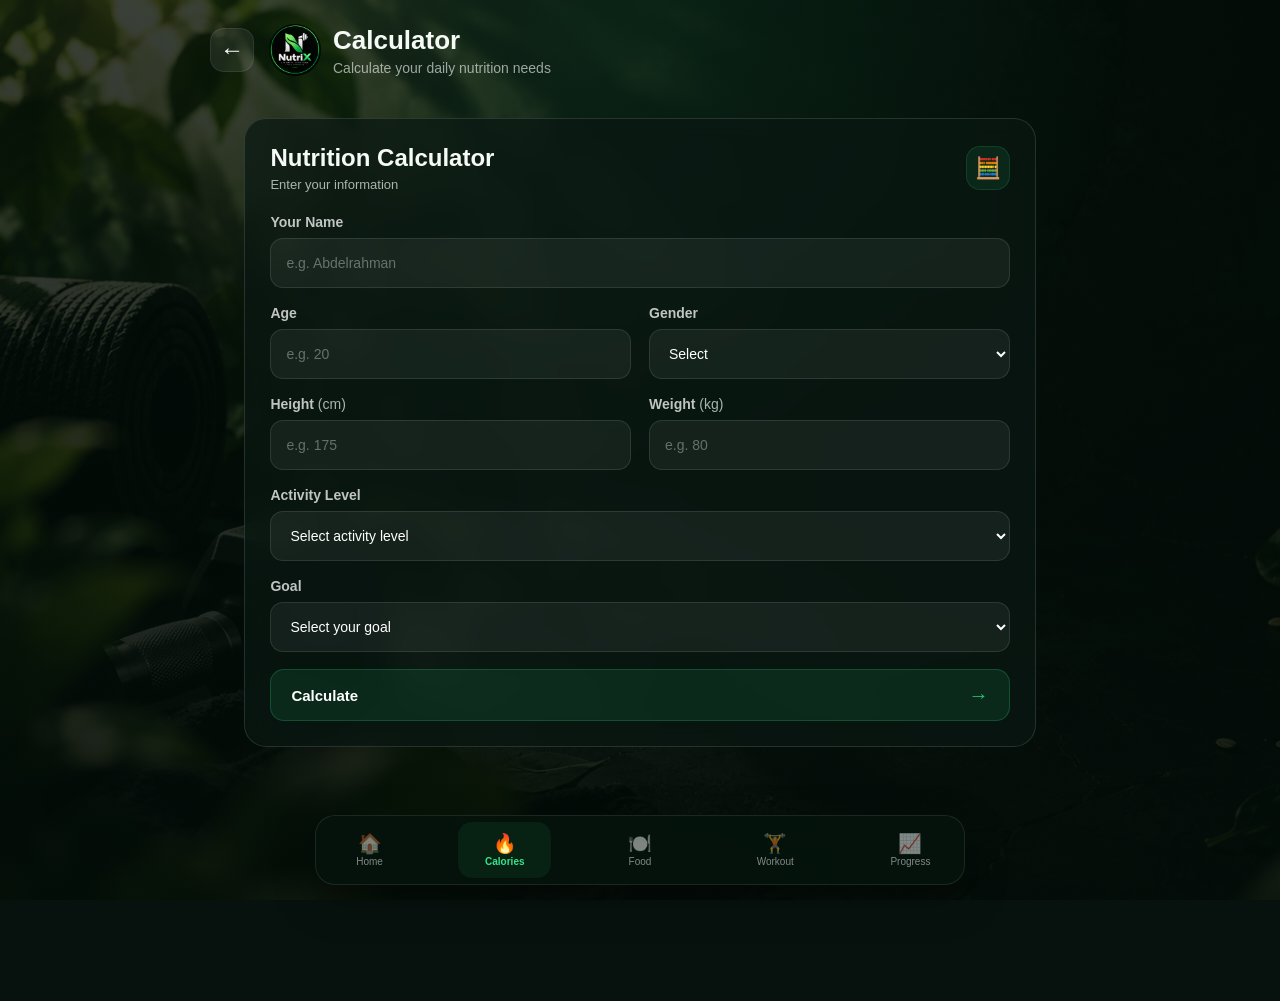
==== pages/calculator.html @ 8062d39a "Initial commit" ====
<!DOCTYPE html>
<html lang="en">

<head>
    <meta charset="UTF-8">
    <meta
        name="viewport"
        content="width=device-width, initial-scale=1.0"
    >

    <title>NutriX - Calculator</title>

    <link
    rel="icon"
    href="../assets/images/nutrix-logo.png">

    <link
        rel="stylesheet"
        href="../style.css"
    >
</head>

<body class="page-bg">

    <div class="app-container">

        <!-- =========================
             HEADER
        ========================== -->

        <header class="page-header">

    <a href="../index.html" class="back-btn">
        ←
    </a>

    <div class="page-title">

        <img
            src="../assets/images/nutrix-logo.png"
            alt="NutriX"
        >

        <div>
            <h1>Calculator</h1>

            <p>
                Calculate your daily nutrition needs
            </p>
        </div>

    </div>

</header>


        <!-- =========================
             MAIN
        ========================== -->

        <main class="container">

            <div class="calculator-layout">

                <!-- =========================
                     CALCULATOR FORM
                ========================== -->

                <section class="form-card glass">

                    <div class="card-header">

                        <div>
                            <h2>Nutrition Calculator</h2>

                            <p>
                                Enter your information
                            </p>
                        </div>

                        <span class="card-icon">
                            🧮
                        </span>

                    </div>


                    <form id="calculatorForm">

                        <!-- AGE + GENDER -->


                        <!-- NAME -->

                      <div class="form-group">

                         <label for="name">
                            Your Name
                                </label>

                                <input
                                 type="text"
                                  id="name"
                                 name="name"
                                 placeholder="e.g. Abdelrahman"
                                  maxlength="50"
                                 autocomplete="name"
                                      required
                                                >

                                </div>

                        <div class="field-row">

                            <div class="form-group">

                                <label for="age">
                                    Age
                                </label>

                                <input
                                    type="number"
                                    id="age"
                                    name="age"
                                    placeholder="e.g. 20"
                                    min="13"
                                    max="100"
                                    required
                                >

                            </div>


                            <div class="form-group">

                                <label for="gender">
                                    Gender
                                </label>

                                <select
                                    id="gender"
                                    name="gender"
                                    required
                                >

                                    <option value="">
                                        Select
                                    </option>

                                    <option value="male">
                                        Male
                                    </option>

                                    <option value="female">
                                        Female
                                    </option>

                                </select>

                            </div>

                        </div>


                        <!-- HEIGHT + WEIGHT -->

                        <div class="field-row">

                            <div class="form-group">

                                <label for="height">
                                    Height
                                    <span>(cm)</span>
                                </label>

                                <input
                                    type="number"
                                    id="height"
                                    name="height"
                                    placeholder="e.g. 175"
                                    min="100"
                                    max="250"
                                    step="0.1"
                                    required
                                >

                            </div>


                            <div class="form-group">

                                <label for="weight">
                                    Weight
                                    <span>(kg)</span>
                                </label>

                                <input
                                    type="number"
                                    id="weight"
                                    name="weight"
                                    placeholder="e.g. 80"
                                    min="30"
                                    max="300"
                                    step="0.1"
                                    required
                                >

                            </div>

                        </div>


                        <!-- ACTIVITY -->

                        <div class="form-group">

                            <label for="activity">
                                Activity Level
                            </label>

                            <select
                                id="activity"
                                name="activity"
                                required
                            >

                                <option value="">
                                    Select activity level
                                </option>

                                <option value="1.2">
                                    Sedentary — Little or no exercise
                                </option>

                                <option value="1.375">
                                    Lightly Active — 1-3 days/week
                                </option>

                                <option value="1.55">
                                    Moderately Active — 3-5 days/week
                                </option>

                                <option value="1.725">
                                    Very Active — 6-7 days/week
                                </option>

                                <option value="1.9">
                                    Extremely Active — Hard training
                                </option>

                            </select>

                        </div>


                        <!-- GOAL -->

                        <div class="form-group">

                            <label for="goal">
                                Goal
                            </label>

                            <select
                                id="goal"
                                name="goal"
                                required
                            >

                                <option value="">
                                    Select your goal
                                </option>

                                <option value="loss">
                                    Lose Weight
                                </option>

                                <option value="maintain">
                                    Maintain Weight
                                </option>

                                <option value="gain">
                                    Build Muscle
                                </option>

                            </select>

                        </div>


                        <!-- CALCULATE BUTTON -->

                        <button
                            type="submit"
                            class="calculate-btn"
                        >
                            <span>
                                Calculate 
                            </span>

                            <span>
                                →
                            </span>
                        </button>

                    </form>

                </section>


                <!-- =========================
                     RESULTS
                ========================== -->

                <section
                    class="results-card glass"
                    id="results"
                    hidden
                >

                    <div class="results-header">

                        <div>

                            <span>
                                YOUR DAILY TARGET
                            </span>

                            <h2>
                                Your Nutrition Needs
                            </h2>

                        </div>

                        <div class="results-icon">
                            🎯
                        </div>

                    </div>


                    <!-- CALORIES -->

                    <div class="result-card">

                        <div class="result-icon">
                            🔥
                        </div>

                        <div class="result-content">

                            <span>
                                Daily Calories
                            </span>

                            <strong>
                                <span id="caloriesResult">
                                    0
                                </span>

                                <small>
                                    kcal
                                </small>
                            </strong>

                        </div>

                    </div>


                    <!-- BMR + TDEE -->

                    <div class="result-grid">

                        <div class="result-card">

                            <div class="result-icon">
                                ⚡
                            </div>

                            <div class="result-content">

                                <span>
                                    BMR
                                </span>

                                <strong>
                                    <span id="bmrResult">
                                        0
                                    </span>

                                    <small>
                                        kcal
                                    </small>
                                </strong>

                            </div>

                        </div>


                        <div class="result-card">

                            <div class="result-icon">
                                📊
                            </div>

                            <div class="result-content">

                                <span>
                                    TDEE
                                </span>

                                <strong>
                                    <span id="tdeeResult">
                                        0
                                    </span>

                                    <small>
                                        kcal
                                    </small>
                                </strong>

                            </div>

                        </div>

                    </div>


                    <!-- MACROS -->

                    <div class="macros-section">

                        <div class="section-title">

                            <h3>
                                Daily Macros
                            </h3>

                            <span>
                                Recommended
                            </span>

                        </div>


                        <div class="macro-result-grid">

                            <!-- PROTEIN -->

                            <div class="result-card">

                                <div class="result-icon">
                                    🥩
                                </div>

                                <div class="result-content">

                                    <span>
                                        Protein
                                    </span>

                                    <strong id="proteinResult">
                                        0g
                                    </strong>

                                </div>

                            </div>


                            <!-- CARBS -->

                            <div class="result-card">

                                <div class="result-icon">
                                    🍚
                                </div>

                                <div class="result-content">

                                    <span>
                                        Carbs
                                    </span>

                                    <strong id="carbsResult">
                                        0g
                                    </strong>

                                </div>

                            </div>


                            <!-- FAT -->

                            <div class="result-card">

                                <div class="result-icon">
                                    🥑
                                </div>

                                <div class="result-content">

                                    <span>
                                        Fat
                                    </span>

                                    <strong id="fatResult">
                                        0g
                                    </strong>

                                </div>

                            </div>

                        </div>

                    </div>


                    <!-- SAVE MESSAGE -->

                    <div
                        class="save-message"
                        id="saveMessage"
                    >
                        ✓ Your nutrition goals have been saved
                    </div>

                </section>

            </div>

        </main>


        <!-- =========================
             BOTTOM NAV
        ========================== -->

        <nav class="bottom-nav">

            <a href="../index.html">

                <span>
                    🏠
                </span>

                <small>
                    Home
                </small>

            </a>


            <a
                href="calculator.html"
                class="active"
            >

                <span>
                    🔥
                </span>

                <small>
                    Calories
                </small>

            </a>


            <a href="food.html">

                <span>
                    🍽️
                </span>

                <small>
                    Food
                </small>

            </a>


            <a href="workout.html">

                <span>
                    🏋️
                </span>

                <small>
                    Workout
                </small>

            </a>

            <a href="progress.html">

                <span>
                    📈
                </span>

                <small>
                    Progress
                </small>

        </nav>

    </div>


    <!-- =========================
         JAVASCRIPT
    ========================== -->
    
    <script src="calculator.js"></script>

</body>

</html>
---- style.css ----
* {
    margin: 0;
    padding: 0;
    box-sizing: border-box;
}


:root {

    --primary: #25c477;
    --primary-dark: #15945a;

    --bg: #07120e;

    --card: rgba(10, 25, 19, 0.78);

    --text: #f5faf7;

    --muted: #a8b6af;

    --border: rgba(255, 255, 255, 0.12);

}


html {
    scroll-behavior: smooth;
}


body {

    font-family:
        Inter,
        Arial,
        Helvetica,
        sans-serif;

    background: var(--bg);

    color: var(--text);

    min-height: 100vh;

    padding-bottom: 92px;

}


/* =========================
   BACKGROUND
========================= */

.page-bg {

    position: fixed;

    inset: 0;

    background-image:

        linear-gradient(
            rgba(3, 13, 9, 0.42),
            rgba(3, 13, 9, 0.68)
        ),

        url("assets/images/nutrix-bg.png");

    background-size: cover;

    background-position: center center;

    background-repeat: no-repeat;

    z-index: -2;

}


.page-bg::after {

    content: "";

    position: absolute;

    inset: 0;

    background:

        radial-gradient(
            circle at 50% 35%,
            rgba(37, 196, 119, 0.10),
            transparent 42%
        ),

        linear-gradient(
            to bottom,
            transparent 55%,
            #07120e 100%
        );

}



/* =========================
   LINKS
========================= */

a {
    color: inherit;
}



/* =========================
   GLASS
========================= */

.glass {

    background:
        rgba(10, 24, 18, 0.72);

    backdrop-filter:
        blur(14px);

    -webkit-backdrop-filter:
        blur(14px);

    border:
        1px solid var(--border);

}


.glass-dark {

    background:
        rgba(6, 18, 13, 0.84);

    backdrop-filter:
        blur(14px);

    -webkit-backdrop-filter:
        blur(14px);

    border:
        1px solid rgba(255, 255, 255, 0.08);

}


.glass-green {

    background:
        rgba(20, 128, 78, 0.78);

    backdrop-filter:
        blur(14px);

    -webkit-backdrop-filter:
        blur(14px);

    border:
        1px solid rgba(115, 255, 180, 0.18);

}



/* =========================
   HEADER
========================= */

.topbar {

    height: 74px;

    position: sticky;

    top: 0;

    z-index: 100;

    display: flex;

    align-items: center;

    justify-content: space-between;

    padding:
        0
        max(
            5%,
            calc(
                (100vw - 1100px) / 2
            )
        );

    border-left: 0;

    border-right: 0;

    border-top: 0;

}


.brand {

    display: flex;

    align-items: center;

    gap: 8px;

    text-decoration: none;

    font-size: 27px;

    font-weight: 800;

}


.brand img {

    width: 38px;

    height: 38px;

    border-radius: 50%;

    object-fit: cover;

}


.brand > span span {

    color: var(--primary);

}


.profile-btn {

    width: 43px;

    height: 43px;

    border-radius: 50%;

    display: grid;

    place-items: center;

    text-decoration: none;

    background:
        rgba(255,255,255,0.09);

    border:
        1px solid var(--border);

}



/* =========================
   CONTAINER
========================= */

.container {

    width:
        min(1100px, 92%);

    margin:
        42px auto;

}



/* =========================
   WELCOME
========================= */

.welcome {

    margin-bottom: 30px;

}


.welcome p {

    color:
        var(--primary);

    font-weight:
        700;

    margin-bottom:
        9px;

}


.welcome h1 {

    font-size:
        clamp(30px, 5vw, 46px);

    line-height:
        1.1;

    margin-bottom:
        22px;

}


.setup-btn,
.add-btn,
.workout-btn {

    display:
        inline-block;

    text-decoration:
        none;

    font-weight:
        700;

    border-radius:
        13px;

    transition:
        0.2s;

}


.setup-btn,
.add-btn {

    background:
        var(--primary);

    color:
        #04120b;

    padding:
        13px 19px;

}


.setup-btn:hover,
.add-btn:hover {

    background:
        #50db98;

    transform:
        translateY(-2px);

}



/* =========================
   CALORIES
========================= */

.calorie-card {

    border-radius:
        25px;

    padding:
        30px;

    display:
        flex;

    align-items:
        center;

    justify-content:
        space-between;

    gap:
        25px;

    box-shadow:
        0 20px 60px
        rgba(0,0,0,0.25);

}


.label {

    color:
        #bdc8c2;

    margin-bottom:
        10px;

}


.calorie-card h2 {

    font-size:
        40px;

}


.calorie-card small {

    font-size:
        16px;

    color:
        #aebbb4;

}


.calorie-progress {

    width:
        min(320px,55vw);

    height:
        8px;

    background:
        rgba(255,255,255,0.12);

    border-radius:
        20px;

    overflow:
        hidden;

    margin-top:
        18px;

}


.calorie-progress div {

    height:
        100%;

    width:
        0;

    background:
        var(--primary);

    transition:
        0.4s;

}


.calorie-circle {

    width:
        112px;

    height:
        112px;

    flex-shrink:
        0;

    border-radius:
        50%;

    border:
        8px solid var(--primary);

    display:
        grid;

    place-items:
        center;

    font-weight:
        800;

    background:
        rgba(255,255,255,0.02);

}



/* =========================
   SECTIONS
========================= */

.section {

    margin-top:
        36px;

}


.section-header {

    display:
        flex;

    align-items:
        center;

    justify-content:
        space-between;

    margin-bottom:
        17px;

}


.section-header h2 {

    font-size:
        23px;

}


.section-header > span {

    color:
        var(--muted);

}



/* =========================
   MACROS
========================= */

.macro-grid {

    display:
        grid;

    grid-template-columns:
        repeat(3,1fr);

    gap:
        18px;

}


.macro-card {

    padding:
        22px;

    border-radius:
        19px;

}


.macro-icon {

    font-size:
        27px;

    margin-bottom:
        14px;

}


.macro-card h3 {

    font-size:
        15px;

    color:
        #c1ccc6;

    margin-bottom:
        8px;

}


.macro-card strong {

    font-size:
        27px;

}


.macro-card p {

    display:
        inline;

    color:
        #9eaaa4;

}


.progress {

    height:
        7px;

    background:
        rgba(255,255,255,0.11);

    border-radius:
        10px;

    overflow:
        hidden;

    margin-top:
        15px;

}


.progress div {

    height:
        100%;

    width:
        0;

    background:
        var(--primary);

    transition:
        0.4s;

}



/* =========================
   MEALS
========================= */

.meal-list {

    display:
        flex;

    flex-direction:
        column;

    gap:
        11px;

}


.meal {

    padding:
        17px;

    border-radius:
        16px;

    display:
        flex;

    align-items:
        center;

    justify-content:
        space-between;

}


.meal-info {

    display:
        flex;

    align-items:
        center;

    gap:
        14px;

}


.meal-icon {

    width:
        45px;

    height:
        45px;

    border-radius:
        12px;

    background:
        rgba(37,196,119,0.10);

    display:
        grid;

    place-items:
        center;

    font-size:
        22px;

}


.meal h3 {

    font-size:
        16px;

    margin-bottom:
        4px;

}


.meal p {

    font-size:
        13px;

    color:
        var(--muted);

}


.meal > strong {

    color:
        var(--primary);

}



/* =========================
   WORKOUT
========================= */

.workout-card {

    margin-top:
        36px;

    padding:
        27px;

    border-radius:
        22px;

    display:
        flex;

    align-items:
        center;

    justify-content:
        space-between;

    gap:
        20px;

}


.workout-card p {

    opacity:
        0.8;

    margin-bottom:
        7px;

}


.workout-card h2 {

    margin-bottom:
        7px;

}


.workout-card span {

    opacity:
        0.8;

}


.workout-btn {

    background:
        #fff;

    color:
        #102018;

    padding:
        13px 19px;

    white-space:
        nowrap;

}



/* =========================
   BOTTOM NAV
========================= */

.bottom-nav {

    position:
        fixed;

    bottom:
        0;

    left:
        0;

    right:
        0;

    height:
        76px;

    z-index:
        200;

    display:
        flex;

    justify-content:
        center;

    gap:
        42px;

    align-items:
        center;

    border-bottom:
        0;

    border-left:
        0;

    border-right:
        0;

}


.bottom-nav a {

    text-decoration:
        none;

    color:
        #aab5b0;

    font-size:
        12px;

    display:
        flex;

    flex-direction:
        column;

    align-items:
        center;

    gap:
        5px;

}


.bottom-nav a span {

    font-size:
        20px;

}


.bottom-nav .active {

    color:
        var(--primary);

    font-weight:
        700;

}



/* =========================
   MOBILE
========================= */

@media (max-width: 700px) {

    body {

        padding-bottom:
            84px;

    }


    .page-bg {

        background-position:
            center center;

    }


    .topbar {

        height:
            66px;

        padding:
            0 4%;

    }


    .brand {

        font-size:
            23px;

    }


    .brand img {

        width:
            34px;

        height:
            34px;

    }


    .container {

        width:
            92%;

        margin:
            28px auto;

    }


    .welcome h1 {

        font-size:
            31px;

    }


    .calorie-card {

        padding:
            22px;

        border-radius:
            20px;

    }


    .calorie-card h2 {

        font-size:
            30px;

    }


    .calorie-circle {

        width:
            82px;

        height:
            82px;

        border-width:
            6px;

    }


    .calorie-progress {

        width:
            180px;

    }


    .macro-grid {

        grid-template-columns:
            1fr;

    }


    .workout-card {

        flex-direction:
            column;

        align-items:
            flex-start;

    }


    .bottom-nav {

        gap:
            0;

        justify-content:
            space-around;

        padding:
            0 7px;

    }


    .bottom-nav a {

        font-size:
            11px;

    }


    .setup-btn {

        width:
            100%;

        text-align:
            center;

    }

}


/* ========================================
   Background
   ======================================== */

.page-bg {
  position: fixed;
  inset: 0;
  width: 100%;
  height: 100%;

  background-image:
    linear-gradient(
      rgba(3, 12, 8, 0.78),
      rgba(3, 12, 8, 0.92)
    ),
    url("assets/images/nutrix-bg.png");

  background-size: cover;
  background-position: left center;
  background-repeat: no-repeat;

  z-index: -2;
}


/* Dark overlay */

.page-bg::after {
  content: "";

  position: absolute;
  inset: 0;

  background:
    radial-gradient(
      circle at top center,
      rgba(37, 196, 119, 0.10),
      transparent 45%
    );

  pointer-events: none;
}


/* ========================================
   Main Container
   ======================================== */

.app-container {
  width: 100%;
  max-width: 900px;

  margin: 0 auto;

  padding: 24px 20px 120px;

  position: relative;
  z-index: 1;
}


/* ========================================
   Header
   ======================================== */

.page-header {
  display: flex;
  align-items: center;
  gap: 15px;

  margin-bottom: 22px;
}


.back-btn {
  width: 44px;
  height: 44px;

  display: flex;
  align-items: center;
  justify-content: center;

  border-radius: 14px;

  background: rgba(255, 255, 255, 0.08);

  border: 1px solid rgba(255, 255, 255, 0.08);

  color: white;
  text-decoration: none;

  font-size: 24px;

  transition: 0.25s;
}


.back-btn:hover {
  background: rgba(37, 196, 119, 0.18);
  transform: translateX(-3px);
}


.page-title {
  display: flex;
  align-items: center;
  gap: 12px;
}


.page-title img {
  width: 52px;
  height: 52px;

  object-fit: cover;

  border-radius: 50%;
}


.page-title h1 {
  margin: 0;

  font-size: 26px;
  font-weight: 800;
}


.page-title p {
  margin: 4px 0 0;

  color: rgba(255, 255, 255, 0.60);

  font-size: 14px;
}



/* ========================================
   Daily Summary
   ======================================== */

.food-summary {
  padding: 22px;

  margin-bottom: 20px;
}


.summary-header {
  display: flex;
  align-items: center;
  justify-content: space-between;
}


.summary-label {
  display: block;

  color: rgba(255, 255, 255, 0.60);

  font-size: 14px;

  margin-bottom: 6px;
}


.summary-header h2 {
  margin: 0;

  font-size: 30px;

  font-weight: 800;
}


.summary-header h2 small {
  color: rgba(255, 255, 255, 0.45);

  font-size: 15px;

  font-weight: 500;
}


.summary-icon {
  width: 52px;
  height: 52px;

  display: flex;
  align-items: center;
  justify-content: center;

  border-radius: 16px;

  background:
    rgba(37, 196, 119, 0.12);

  font-size: 25px;
}


/* ========================================
   Calories Progress
   ======================================== */

.progress-container {
  display: flex;
  align-items: center;

  gap: 10px;

  margin-top: 18px;
}


.progress-track {
  flex: 1;

  height: 8px;

  background:
    rgba(255, 255, 255, 0.08);

  border-radius: 20px;

  overflow: hidden;
}


.progress-fill {
  height: 100%;

  background:
    linear-gradient(
      90deg,
      #20b86b,
      #35e58b
    );

  border-radius: inherit;

  transition: width 0.4s ease;
}


#caloriePercentage {
  min-width: 40px;

  text-align: right;

  color: #35e58b;

  font-size: 13px;
}


/* ========================================
   Macro Summary
   ======================================== */

.macro-summary {
  display: grid;

  grid-template-columns:
    repeat(3, 1fr);

  gap: 16px;

  margin-top: 22px;
}


.macro-top {
  display: flex;
  justify-content: space-between;

  gap: 10px;

  margin-bottom: 8px;

  font-size: 13px;

  color: rgba(255, 255, 255, 0.65);
}


.macro-top b,
.macro-top span:last-child {
  color: white;
}


.macro-progress {
  width: 100%;
  height: 6px;

  background:
    rgba(255, 255, 255, 0.07);

  border-radius: 20px;

  overflow: hidden;
}


.macro-progress-fill {
  height: 100%;

  border-radius: inherit;

  transition: width 0.4s ease;
}


.macro-progress-fill.protein {
  background: #4da3ff;
}


.macro-progress-fill.carbs {
  background: #ffbd4a;
}


.macro-progress-fill.fat {
  background: #ff6b81;
}


/* ========================================
   Section Cards
   ======================================== */

.food-form-card,
.today-food-card {
  padding: 22px;

  margin-bottom: 20px;
}


.section-heading {
  display: flex;
  justify-content: space-between;
  align-items: center;

  margin-bottom: 20px;
}


.section-heading h2 {
  margin: 0;

  font-size: 21px;
}


.section-heading p {
  margin: 5px 0 0;

  color: rgba(255, 255, 255, 0.50);

  font-size: 13px;
}


.section-icon {
  font-size: 26px;
}


/* ========================================
   Form
   ======================================== */

.form-group {
  margin-bottom: 17px;
}


.form-group label {
  display: block;

  margin-bottom: 8px;

  font-size: 14px;

  font-weight: 600;

  color: rgba(255, 255, 255, 0.75);
}


.form-group input,
.form-group select {
  width: 100%;

  height: 50px;

  padding: 0 15px;

  border-radius: 13px;

  border:
    1px solid rgba(255, 255, 255, 0.10);

  outline: none;

  background:
    rgba(255, 255, 255, 0.055);

  color: white;

  font-size: 14px;

  transition: 0.2s;
}


.form-group input::placeholder {
  color:
    rgba(255, 255, 255, 0.35);
}


.form-group input:focus,
.form-group select:focus {
  border-color:
    rgba(37, 196, 119, 0.65);

  box-shadow:
    0 0 0 3px
    rgba(37, 196, 119, 0.08);
}


.form-group select option {
  background: #10231b;
  color: white;
}


.form-group select optgroup {
  background: #10231b;
  color: #35e58b;
  font-weight: 700;
}


/* ========================================
   Food Preview
   ======================================== */

.food-preview {
  margin-top: 18px;

  padding: 18px;

  border-radius: 17px;

  background:
    rgba(37, 196, 119, 0.07);

  border:
    1px solid rgba(37, 196, 119, 0.12);
}


.preview-food {
  display: flex;
  align-items: center;

  gap: 13px;

  margin-bottom: 18px;
}


.preview-emoji {
  width: 52px;
  height: 52px;

  display: flex;
  align-items: center;
  justify-content: center;

  border-radius: 15px;

  background:
    rgba(255, 255, 255, 0.07);

  font-size: 27px;
}


.preview-food h3 {
  margin: 0;

  font-size: 16px;
}


.preview-food p {
  margin: 4px 0 0;

  color:
    rgba(255, 255, 255, 0.50);

  font-size: 13px;
}


.preview-nutrition {
  display: grid;

  grid-template-columns:
    repeat(4, 1fr);

  gap: 8px;
}


.preview-nutrition div {
  text-align: center;

  padding: 10px 5px;

  border-radius: 12px;

  background:
    rgba(255, 255, 255, 0.045);
}


.preview-nutrition strong {
  display: block;

  font-size: 15px;
}


.preview-nutrition span {
  display: block;

  margin-top: 3px;

  color:
    rgba(255, 255, 255, 0.45);

  font-size: 10px;
}


/* ========================================
   Buttons
   ======================================== */

.primary-btn {
  width: 100%;

  height: 52px;

  border: none;

  border-radius: 14px;

  margin-top: 18px;

  background:
    linear-gradient(
      135deg,
      #20b86b,
      #2dde82
    );

  color: #04120b;

  font-size: 15px;

  font-weight: 800;

  cursor: pointer;

  transition: 0.25s;
}


.primary-btn:hover {
  transform: translateY(-2px);

  box-shadow:
    0 10px 25px
    rgba(37, 196, 119, 0.20);
}


.primary-btn span {
  font-size: 20px;
}


/* ========================================
   Today's Food
   ======================================== */

.meal-section {
  margin-bottom: 22px;
}


.meal-header {
  margin-bottom: 10px;

  padding-bottom: 9px;

  border-bottom:
    1px solid rgba(255, 255, 255, 0.07);
}


.meal-header > div {
  display: flex;

  justify-content: space-between;
  align-items: center;
}


.meal-header h3 {
  margin: 0;

  font-size: 16px;
}


.meal-header span {
  color:
    #35e58b;

  font-size: 13px;
}


/* ========================================
   Food Item
   ======================================== */

.food-item {
  position: relative;

  display: flex;

  align-items: center;

  gap: 12px;

  padding: 13px;

  margin-bottom: 8px;

  border-radius: 15px;

  background:
    rgba(255, 255, 255, 0.045);

  border:
    1px solid rgba(255, 255, 255, 0.05);
}


.food-item-main {
  display: flex;

  align-items: center;

  gap: 10px;

  min-width: 0;

  flex: 1;
}


.food-item-emoji {
  width: 43px;
  height: 43px;

  display: flex;
  align-items: center;
  justify-content: center;

  flex-shrink: 0;

  border-radius: 12px;

  background:
    rgba(255, 255, 255, 0.06);

  font-size: 21px;
}


.food-item-info {
  min-width: 0;
}


.food-item-info h4 {
  margin: 0;

  font-size: 14px;

  white-space: nowrap;
  overflow: hidden;
  text-overflow: ellipsis;
}


.food-item-info p {
  margin: 4px 0 0;

  color:
    rgba(255, 255, 255, 0.45);

  font-size: 12px;
}


.food-item-nutrition {
  text-align: right;

  padding-right: 28px;
}


.food-item-nutrition strong {
  display: block;

  color: #35e58b;

  font-size: 13px;
}


.food-item-nutrition small {
  display: block;

  margin-top: 4px;

  color:
    rgba(255, 255, 255, 0.40);

  font-size: 9px;

  white-space: nowrap;
}


.delete-food {
  position: absolute;

  right: 10px;
  top: 50%;

  transform: translateY(-50%);

  width: 27px;
  height: 27px;

  border: none;

  border-radius: 8px;

  background:
    rgba(255, 70, 90, 0.10);

  color:
    #ff7182;

  font-size: 18px;

  cursor: pointer;
}


/* ========================================
   Empty State
   ======================================== */

.empty-food {
  text-align: center;

  padding: 35px 15px;
}


.empty-icon {
  font-size: 42px;

  margin-bottom: 10px;

  opacity: 0.7;
}


.empty-food h3 {
  margin: 0;

  font-size: 16px;
}


.empty-food p {
  margin: 7px 0 0;

  color:
    rgba(255, 255, 255, 0.40);

  font-size: 13px;
}


/* ========================================
   Clear Button
   ======================================== */

.danger-btn {
  width: 100%;

  height: 46px;

  border: 1px solid
    rgba(255, 80, 100, 0.15);

  border-radius: 12px;

  background:
    rgba(255, 80, 100, 0.07);

  color:
    #ff7182;

  cursor: pointer;

  font-weight: 600;

  transition: 0.2s;
}


.danger-btn:hover {
  background:
    rgba(255, 80, 100, 0.13);
}


/* ========================================
   Bottom Navigation
   ======================================== */

.bottom-nav {
  position: fixed;

  left: 50%;

  bottom: 15px;

  transform: translateX(-50%);

  width: min(
    calc(100% - 24px),
    650px
  );

  height: 70px;

  display: flex;

  justify-content: space-around;
  align-items: center;

  padding: 7px;

  border-radius: 20px;

  background:
    rgba(5, 19, 13, 0.90);

  border:
    1px solid rgba(255, 255, 255, 0.09);

  backdrop-filter: blur(18px);
  -webkit-backdrop-filter: blur(18px);

  box-shadow:
    0 15px 40px rgba(0, 0, 0, 0.35);

  z-index: 100;
}


.bottom-nav a {
  flex: 1;

  height: 56px;

  display: flex;

  flex-direction: column;

  align-items: center;
  justify-content: center;

  gap: 3px;

  color:
    rgba(255, 255, 255, 0.50);

  text-decoration: none;

  border-radius: 14px;

  transition: 0.2s;
}


.bottom-nav a span {
  font-size: 19px;

  line-height: 1;
}


.bottom-nav a small {
  font-size: 10px;
}


.bottom-nav a.active {
  color: #35e58b;

  background:
    rgba(37, 196, 119, 0.08);
}


.bottom-nav a:hover {
  color: white;
}


/* ========================================
   Mobile
   ======================================== */

@media (max-width: 600px) {

  .app-container {
    padding:
      18px 14px 110px;
  }


  .page-title h1 {
    font-size: 22px;
  }


  .page-title p {
    font-size: 12px;
  }


  .page-title img {
    width: 45px;
    height: 45px;
  }


  .food-summary,
  .food-form-card,
  .today-food-card {
    padding: 17px;

    border-radius: 18px;
  }


  .summary-header h2 {
    font-size: 25px;
  }


  .macro-summary {
    grid-template-columns: 1fr;

    gap: 12px;
  }


  .preview-nutrition {
    grid-template-columns:
      repeat(2, 1fr);

    gap: 8px;
  }


  .food-item {
    padding: 11px;
  }


  .food-item-nutrition {
    padding-right: 24px;
  }


  .food-item-nutrition small {
    font-size: 8px;
  }


  .bottom-nav {
    bottom: 8px;

    height: 66px;

    width:
      calc(100% - 16px);
  }

}


/* =========================================================
   NUTRIX WORKOUT PAGE
   FINAL UI FIX
   ========================================================= */


/* =========================================================
   WORKOUT PAGE CONTAINER
   ========================================================= */

.workout-section {
    width: 100%;
    margin: 0 0 32px;
}

.workout-builder {
    width: 100%;
    box-sizing: border-box;
    margin-bottom: 34px;
}


/* =========================================================
   SECTION TITLE
   ========================================================= */

.workout-section .section-title,
.workout-builder .section-title {
    width: 100%;

    display: flex;
    align-items: flex-start;
    justify-content: space-between;

    gap: 15px;

    margin-bottom: 18px;
}

.workout-section .section-title > div:first-child,
.workout-builder .section-title > div:first-child {
    min-width: 0;
    flex: 1;
}


/* Remove weird icon positioning */

.workout-section .section-icon,
.workout-builder .section-icon {
    position: static !important;

    width: 44px;
    height: 44px;

    min-width: 44px;

    display: flex;
    align-items: center;
    justify-content: center;

    margin: 0 !important;

    border-radius: 14px;

    background: rgba(35, 211, 118, 0.10);

    border: 1px solid rgba(35, 211, 118, 0.18);

    font-size: 21px;

    line-height: 1;
}


/* =========================================================
   SECTION LABEL
   ========================================================= */

.workout-section .section-label,
.workout-builder .section-label {
    display: block;

    margin-bottom: 4px;

    font-size: 11px;

    font-weight: 800;

    letter-spacing: 1px;

    opacity: 0.65;
}


/* =========================================================
   SECTION HEADINGS
   ========================================================= */

.workout-section .section-title h2,
.workout-builder .section-title h2 {
    margin: 0;

    font-size: 26px;

    line-height: 1.15;
}

.workout-section .section-title p {
    margin: 6px 0 0;

    font-size: 13px;

    opacity: 0.55;
}


/* =========================================================
   WORKOUT STATS
   ========================================================= */

.workout-stats {
    width: 100%;

    display: grid;

    grid-template-columns: repeat(3, 1fr);

    gap: 14px;

    margin-bottom: 30px;
}

.workout-stat {
    min-width: 0;

    min-height: 90px;

    display: flex;

    flex-direction: column;

    align-items: flex-start;

    justify-content: center;

    padding: 16px;

    box-sizing: border-box;

    border-radius: 18px;
}

.workout-stat .stat-icon {
    font-size: 18px;

    line-height: 1;
}

.workout-stat strong {
    display: block;

    margin: 5px 0 2px;

    font-size: 23px;

    line-height: 1;
}

.workout-stat small {
    font-size: 11px;

    opacity: 0.55;
}


/* =========================================================
   BUILD PLAN
   ========================================================= */

.workout-builder {
    padding: 26px;

    border-radius: 24px;
}

.workout-builder .form-group {
    margin-bottom: 18px;
}

.workout-builder label {
    display: block;

    margin-bottom: 8px;

    font-size: 14px;

    font-weight: 700;
}

.workout-builder select {
    width: 100%;

    min-height: 58px;

    padding: 0 18px;

    border-radius: 16px;

    box-sizing: border-box;

    outline: none;

    cursor: pointer;

    font-size: 15px;
}

.workout-builder .primary-btn {
    width: 100%;

    min-height: 58px;

    margin-top: 8px;

    border-radius: 16px;

    font-size: 15px;

    font-weight: 800;
}


/* =========================================================
   TODAY WORKOUT
   ========================================================= */

.today-workout {
    width: 100%;

    box-sizing: border-box;

    padding: 25px;

    border-radius: 24px;

    overflow: hidden;
}


/* =========================================================
   WORKOUT HEADER
   ========================================================= */

.workout-day-header {
    width: 100%;

    display: flex;

    align-items: center;

    justify-content: space-between;

    gap: 18px;

    box-sizing: border-box;
}

.workout-day-header > div:first-child {
    flex: 1;

    min-width: 0;
}

.workout-day-header h2 {
    margin: 7px 0 5px;

    font-size: 27px;

    line-height: 1.1;
}

.workout-day-header p {
    margin: 0;

    font-size: 14px;

    line-height: 1.5;

    opacity: 0.62;
}


/* =========================================================
   TODAY BADGE
   ========================================================= */

.workout-day-badge {
    display: inline-flex;

    align-items: center;

    justify-content: center;

    min-height: 25px;

    padding: 4px 10px;

    box-sizing: border-box;

    border-radius: 999px;

    background: rgba(35, 211, 118, 0.11);

    border: 1px solid rgba(35, 211, 118, 0.22);

    color: #32e88b;

    font-size: 10px;

    font-weight: 900;

    letter-spacing: 0.8px;
}


/* =========================================================
   WORKOUT ICON
   ========================================================= */

.workout-day-icon {
    width: 60px;
    height: 60px;

    min-width: 60px;

    display: flex;

    align-items: center;

    justify-content: center;

    box-sizing: border-box;

    border-radius: 18px;

    background: rgba(35, 211, 118, 0.10);

    border: 1px solid rgba(35, 211, 118, 0.20);

    font-size: 28px;

    line-height: 1;
}


/* =========================================================
   WORKOUT SUBTITLE
   ========================================================= */

#todayWorkoutSubtitle {
    margin: 0 0 15px;

    font-size: 13px;

    line-height: 1.5;

    opacity: 0.6;
}


/* =========================================================
   EXERCISE LIST
   ========================================================= */

.exercise-list {
    width: 100%;

    display: flex;

    flex-direction: column;

    gap: 10px;

    margin-top: 14px;
}


/* =========================================================
   EXERCISE CARD
   ========================================================= */

.exercise-card {
    width: 100%;

    min-height: 72px;

    display: flex;

    align-items: center;

    gap: 13px;

    padding: 14px;

    box-sizing: border-box;

    border-radius: 17px;

    background: rgba(7, 24, 17, 0.72);

    border: 1px solid rgba(255, 255, 255, 0.06);

    transition:
        transform 0.2s ease,
        background 0.2s ease,
        border-color 0.2s ease;
}

.exercise-card:hover {
    transform: translateY(-2px);

    background: rgba(15, 40, 28, 0.85);

    border-color: rgba(35, 211, 118, 0.20);
}


/* =========================================================
   EXERCISE NUMBER
   ========================================================= */

.exercise-number {
    width: 38px;
    height: 38px;

    min-width: 38px;

    display: flex;

    align-items: center;

    justify-content: center;

    border-radius: 12px;

    background: rgba(35, 211, 118, 0.11);

    color: #32e88b;

    font-size: 13px;

    font-weight: 900;
}


/* =========================================================
   EXERCISE INFO
   ========================================================= */

.exercise-info {
    flex: 1;

    min-width: 0;
}

.exercise-info h3 {
    margin: 0 0 4px;

    font-size: 15px;

    line-height: 1.25;

    white-space: nowrap;

    overflow: hidden;

    text-overflow: ellipsis;
}

.exercise-info span {
    display: block;

    font-size: 11px;

    opacity: 0.5;
}


/* =========================================================
   EXERCISE META
   ========================================================= */

.exercise-meta {
    min-width: 70px;

    display: flex;

    flex-direction: column;

    align-items: flex-end;

    justify-content: center;

    gap: 4px;

    text-align: right;
}

.exercise-meta strong {
    font-size: 12px;

    white-space: nowrap;
}

.exercise-meta small {
    font-size: 10px;

    white-space: nowrap;

    opacity: 0.5;
}


/* =========================================================
   COMPLETE BUTTON
   ========================================================= */

.complete-btn {
    width: 100%;

    min-height: 54px;

    margin-top: 16px;

    border-radius: 16px;

    font-size: 14px;

    font-weight: 800;
}

.complete-btn:disabled {
    opacity: 0.45;

    cursor: not-allowed;

    transform: none;
}


/* =========================================================
   REST DAY
   ========================================================= */

.rest-day-card {
    width: 100%;

    min-height: 210px;

    display: flex;

    flex-direction: column;

    align-items: center;

    justify-content: center;

    padding: 25px;

    box-sizing: border-box;

    text-align: center;
}

.rest-icon {
    width: 64px;
    height: 64px;

    display: flex;

    align-items: center;

    justify-content: center;

    margin-bottom: 14px;

    border-radius: 20px;

    background: rgba(255, 255, 255, 0.05);

    font-size: 30px;
}

.rest-day-card h2 {
    margin: 0 0 7px;

    font-size: 22px;
}

.rest-day-card p {
    max-width: 430px;

    margin: 0;

    font-size: 13px;

    line-height: 1.6;

    opacity: 0.55;
}

.rest-tips {
    display: flex;

    flex-wrap: wrap;

    justify-content: center;

    gap: 7px;

    margin-top: 17px;
}

.rest-tips span {
    padding: 7px 10px;

    border-radius: 999px;

    background: rgba(255, 255, 255, 0.05);

    font-size: 10px;

    opacity: 0.65;
}


/* =========================================================
   EMPTY WORKOUT
   ========================================================= */

.empty-workout {
    min-height: 210px;

    display: flex;

    flex-direction: column;

    align-items: center;

    justify-content: center;

    padding: 25px;

    box-sizing: border-box;

    text-align: center;
}

.empty-workout-icon {
    margin-bottom: 12px;

    font-size: 38px;
}

.empty-workout h2 {
    margin: 0 0 8px;

    font-size: 21px;
}

.empty-workout p {
    max-width: 430px;

    margin: 0;

    font-size: 13px;

    line-height: 1.6;

    opacity: 0.55;
}


/* =========================================================
   WEEKLY PLAN
   ========================================================= */

.weekly-plan-list {
    width: 100%;

    display: flex;

    flex-direction: column;

    gap: 9px;
}


/* =========================================================
   WEEKLY DAY BUTTON
   ========================================================= */

.weekly-day {
    width: 100%;

    min-height: 67px;

    display: flex;

    align-items: center;

    justify-content: space-between;

    gap: 15px;

    padding: 14px 16px;

    box-sizing: border-box;

    border-radius: 17px;

    border: 1px solid rgba(255, 255, 255, 0.06);

    background: rgba(7, 24, 17, 0.65);

    color: inherit;

    text-align: left;

    cursor: pointer;

    transition:
        transform 0.2s ease,
        background 0.2s ease,
        border-color 0.2s ease;
}

.weekly-day:hover {
    transform: translateY(-2px);

    background: rgba(15, 40, 28, 0.8);

    border-color: rgba(35, 211, 118, 0.18);
}


/* =========================================================
   WEEKLY LEFT
   ========================================================= */

.weekly-day-left {
    flex: 1;

    min-width: 0;
}

.weekly-day-name {
    display: flex;

    align-items: center;

    gap: 8px;

    margin-bottom: 4px;

    font-size: 14px;

    font-weight: 800;
}

.weekly-day-workout {
    font-size: 11px;

    opacity: 0.5;

    white-space: nowrap;

    overflow: hidden;

    text-overflow: ellipsis;
}


/* =========================================================
   WEEKLY RIGHT
   ========================================================= */

.weekly-day-right {
    width: 32px;

    min-width: 32px;

    display: flex;

    align-items: center;

    justify-content: center;
}

.arrow {
    font-size: 27px;

    line-height: 1;

    opacity: 0.45;
}


/* =========================================================
   TODAY LABEL
   ========================================================= */

.today-label {
    display: inline-flex;

    align-items: center;

    padding: 3px 7px;

    border-radius: 999px;

    background: rgba(35, 211, 118, 0.12);

    color: #32e88b;

    font-size: 8px;

    font-weight: 900;

    letter-spacing: 0.5px;
}


/* =========================================================
   CURRENT DAY
   ========================================================= */

.weekly-day.current-day {
    background: rgba(35, 211, 118, 0.07);

    border-color: rgba(35, 211, 118, 0.25);
}


/* =========================================================
   SELECTED DAY
   ========================================================= */

.weekly-day.selected-day {
    background: rgba(35, 211, 118, 0.12);

    border-color: rgba(35, 211, 118, 0.40);

    box-shadow:
        0 0 0 1px rgba(35, 211, 118, 0.05);
}


/* =========================================================
   REST DAY
   ========================================================= */

.weekly-day.rest-day {
    opacity: 0.65;
}

.rest-icon-small {
    font-size: 18px;

    line-height: 1;
}


/* =========================================================
   COMPLETED DAY
   ========================================================= */

.weekly-day.completed-day {
    border-color: rgba(35, 211, 118, 0.20);
}

.completed-icon {
    width: 29px;
    height: 29px;

    display: flex;

    align-items: center;

    justify-content: center;

    border-radius: 50%;

    background: rgba(35, 211, 118, 0.14);

    color: #32e88b;

    font-size: 13px;

    font-weight: 900;
}


/* =========================================================
   EMPTY WEEK
   ========================================================= */

.weekly-empty {
    width: 100%;

    padding: 22px;

    box-sizing: border-box;

    border-radius: 17px;

    background: rgba(7, 24, 17, 0.6);

    border: 1px solid rgba(255, 255, 255, 0.05);

    text-align: center;

    font-size: 12px;

    opacity: 0.55;
}


/* =========================================================
   MOBILE
   ========================================================= */

@media (max-width: 700px) {

    .workout-stats {
        gap: 8px;
    }

    .workout-stat {
        min-height: 80px;

        padding: 11px;
    }

    .workout-stat strong {
        font-size: 20px;
    }

    .workout-stat small {
        font-size: 9px;
    }

    .workout-builder {
        padding: 20px;
    }

    .today-workout {
        padding: 20px;
    }

    .workout-day-header h2 {
        font-size: 23px;
    }

    .workout-day-icon {
        width: 52px;
        height: 52px;

        min-width: 52px;

        border-radius: 16px;

        font-size: 24px;
    }

}


/* =========================================================
   SMALL MOBILE
   ========================================================= */

@media (max-width: 430px) {

    .workout-stats {
        gap: 6px;
    }

    .workout-stat {
        min-height: 72px;

        padding: 9px;
    }

    .workout-stat .stat-icon {
        font-size: 14px;
    }

    .workout-stat strong {
        font-size: 18px;
    }

    .workout-stat small {
        font-size: 8px;
    }


    .workout-builder {
        padding: 17px;

        border-radius: 20px;
    }


    .workout-section .section-title h2,
    .workout-builder .section-title h2 {
        font-size: 22px;
    }


    .workout-section .section-icon,
    .workout-builder .section-icon {
        width: 38px;
        height: 38px;

        min-width: 38px;

        border-radius: 12px;

        font-size: 18px;
    }


    .today-workout {
        padding: 17px;

        border-radius: 20px;
    }


    .workout-day-header {
        gap: 10px;
    }


    .workout-day-header h2 {
        font-size: 21px;
    }


    .workout-day-header p {
        font-size: 11px;
    }


    .workout-day-icon {
        width: 45px;
        height: 45px;

        min-width: 45px;

        border-radius: 14px;

        font-size: 20px;
    }


    .workout-day-badge {
        font-size: 8px;
    }


    .exercise-card {
        padding: 11px;

        gap: 9px;

        border-radius: 14px;
    }


    .exercise-number {
        width: 31px;
        height: 31px;

        min-width: 31px;

        border-radius: 9px;

        font-size: 11px;
    }


    .exercise-info h3 {
        font-size: 13px;
    }


    .exercise-info span {
        font-size: 9px;
    }


    .exercise-meta {
        min-width: 54px;
    }


    .exercise-meta strong {
        font-size: 9px;
    }


    .exercise-meta small {
        font-size: 8px;
    }


    .weekly-day {
        min-height: 62px;

        padding: 12px 13px;

        border-radius: 15px;
    }


    .weekly-day-name {
        font-size: 13px;
    }


    .weekly-day-workout {
        font-size: 10px;
    }


    .today-label {
        font-size: 7px;

        padding: 2px 5px;
    }

}


/* =========================================================
   CALCULATOR - FINAL CLEAN STYLES
   ========================================================= */

.calculator-layout {
    width: 100%;
    display: flex;
    flex-direction: column;
    gap: 22px;
}

.form-card,
.results-card {
    width: 100%;
    padding: 25px;
    border-radius: 22px;
}

.form-card {
    order: 1;
}

.results-card {
    order: 2;
}

.card-header,
.results-header,
.section-title {
    display: flex;
    align-items: center;
    justify-content: space-between;
    gap: 15px;
}

.card-header {
    margin-bottom: 22px;
}

.card-header h2,
.results-header h2,
.section-title h3 {
    margin: 0;
}

.card-header p {
    margin: 5px 0 0;
    color: var(--muted);
    font-size: 13px;
}

.card-icon,
.results-icon {
    width: 44px;
    height: 44px;
    min-width: 44px;
    display: grid;
    place-items: center;
    border-radius: 14px;
    background: rgba(37, 196, 119, 0.10);
    border: 1px solid rgba(37, 196, 119, 0.16);
    font-size: 21px;
}

.form-group {
    margin-bottom: 17px;
}

.field-row {
    display: grid;
    grid-template-columns: repeat(2, minmax(0, 1fr));
    gap: 18px;
}

.form-group label {
    display: block;
    margin-bottom: 8px;
    color: rgba(255, 255, 255, 0.75);
    font-size: 14px;
    font-weight: 600;
}

.form-group label span {
    color: var(--muted);
    font-weight: 500;
}

.form-group input,
.form-group select {
    width: 100%;
    height: 50px;
    padding: 0 15px;
    border: 1px solid rgba(255, 255, 255, 0.10);
    border-radius: 13px;
    outline: none;
    background: rgba(255, 255, 255, 0.055);
    color: #fff;
    font-size: 14px;
    transition: 0.2s ease;
}

.form-group input::placeholder {
    color: rgba(255, 255, 255, 0.35);
}

.form-group input:focus,
.form-group select:focus {
    border-color: rgba(37, 196, 119, 0.65);
    box-shadow: 0 0 0 3px rgba(37, 196, 119, 0.08);
}

.form-group select option {
    background: #10231b;
    color: #fff;
}

.calculate-btn {
    width: 100%;
    min-height: 52px;
    display: flex;
    align-items: center;
    justify-content: space-between;
    padding: 0 20px;
    border: 1px solid rgba(37, 196, 119, 0.25);
    border-radius: 14px;
    background: rgba(37, 196, 119, 0.12);
    color: #fff;
    font-size: 15px;
    font-weight: 700;
    cursor: pointer;
    transition: background 0.25s ease, border-color 0.25s ease, transform 0.25s ease;
}

.calculate-btn:hover {
    background: rgba(37, 196, 119, 0.20);
    border-color: rgba(37, 196, 119, 0.45);
    transform: translateY(-1px);
}

.calculate-btn span:last-child {
    color: var(--primary);
    font-size: 20px;
}

.results-header {
    padding-bottom: 20px;
    margin-bottom: 18px;
    border-bottom: 1px solid var(--border);
}

.results-header > div:first-child > span {
    display: block;
    margin-bottom: 7px;
    color: var(--primary);
    font-size: 11px;
    font-weight: 800;
    letter-spacing: 0.8px;
}

.results-header h2 {
    font-size: 28px;
}

.result-card {
    display: flex;
    align-items: center;
    gap: 14px;
    padding: 17px;
    margin-bottom: 12px;
    border-radius: 15px;
    background: rgba(255, 255, 255, 0.05);
    border: 1px solid rgba(255, 255, 255, 0.05);
}

.result-icon {
    width: 44px;
    height: 44px;
    min-width: 44px;
    border-radius: 13px;
    background: rgba(37, 196, 119, 0.09);
    border: 1px solid rgba(37, 196, 119, 0.12);
}

.result-content {
    min-width: 0;
    flex: 1;
}

.result-content > span {
    display: block;
    margin-bottom: 5px;
    color: var(--muted);
    font-size: 13px;
}

.result-content strong {
    display: block;
    font-size: 25px;
}

.result-content strong small {
    margin-left: 5px;
    color: var(--muted);
    font-size: 12px;
    font-weight: 500;
}

.results-card > .result-card:first-of-type {
    background: rgba(37, 196, 119, 0.08);
    border-color: rgba(37, 196, 119, 0.14);
}

.result-grid {
    display: grid;
    grid-template-columns: repeat(2, minmax(0, 1fr));
    gap: 12px;
}

.result-grid .result-card {
    margin-bottom: 0;
}

.macros-section {
    margin-top: 24px;
}

.section-title {
    margin-bottom: 12px;
}

.section-title h3 {
    font-size: 17px;
}

.section-title > span {
    color: var(--muted);
    font-size: 11px;
}

.macro-result-grid {
    display: grid;
    grid-template-columns: repeat(3, minmax(0, 1fr));
    gap: 10px;
}

.macro-result-grid .result-card {
    flex-direction: column;
    align-items: flex-start;
    gap: 8px;
    margin: 0;
    padding: 14px;
}

.macro-result-grid .result-icon {
    width: 36px;
    height: 36px;
    min-width: 36px;
    font-size: 18px;
}

.macro-result-grid .result-content strong {
    font-size: 20px;
}

.save-message {
    margin-top: 18px;
    padding: 12px 14px;
    border-radius: 12px;
    background: rgba(37, 196, 119, 0.08);
    border: 1px solid rgba(37, 196, 119, 0.12);
    color: #35e58b;
    font-size: 12px;
    text-align: center;
}

/* =========================================================
   RESPONSIVE
   ========================================================= */

@media (max-width: 800px) {
    .calculator-layout {
        gap: 18px;
    }

    .field-row {
        grid-template-columns: 1fr;
    }
}

@media (max-width: 600px) {
    .app-container {
        padding: 20px 16px 130px;
    }

    .form-card,
    .results-card {
        padding: 18px;
        border-radius: 18px;
    }

    .card-header h2,
    .results-header h2 {
        font-size: 22px;
    }

    .result-grid {
        grid-template-columns: 1fr;
    }

    .macro-result-grid {
        grid-template-columns: 1fr;
    }
}

/* =========================================================
   GLOBAL MOBILE SAFETY
   ========================================================= */

html,
body {
    width: 100%;
    min-height: 100%;
    height: auto;
    overflow-x: hidden;
    overflow-y: auto;
}

.app-container {
    min-height: 100vh;
}

/* Keep the fixed navigation from covering the last content. */
@media (max-width: 600px) {
    body {
        padding-bottom: 0;
    }

    .app-container {
        padding-bottom: 130px;
    }
}

/* ========================================
   AI FOOD SCANNER
======================================== */

.food-scanner-section {
  margin: 28px 0;
}

.food-scanner-section .section-title {
  display: flex;
  align-items: center;
  justify-content: space-between;
  gap: 16px;
  margin-bottom: 16px;
}

.food-scanner-section .section-title h2 {
  margin: 0;
  font-size: 28px;
  font-weight: 800;
  color: #f4f7f5;
}

.food-scanner-section .section-title p {
  margin: 4px 0 0;
  color: #91a29a;
  font-size: 14px;
}

.ai-badge {
  display: inline-flex;
  align-items: center;
  justify-content: center;
  min-width: 42px;
  height: 28px;
  padding: 0 10px;
  border-radius: 999px;

  background: rgba(0, 255, 150, 0.08);
  border: 1px solid rgba(0, 255, 150, 0.25);

  color: #39e58c;
  font-size: 12px;
  font-weight: 800;
  letter-spacing: 0.5px;
}


/* ========================================
   SCANNER CARD
======================================== */

.ai-scanner-card {
  position: relative;
  overflow: hidden;

  padding: 24px;

  border-radius: 22px;

  background:
    linear-gradient(
      145deg,
      rgba(12, 35, 27, 0.92),
      rgba(5, 19, 14, 0.96)
    );

  border: 1px solid rgba(90, 180, 130, 0.16);

  box-shadow:
    0 20px 60px rgba(0, 0, 0, 0.25),
    inset 0 1px 0 rgba(255, 255, 255, 0.03);
}


/* ========================================
   UPLOAD AREA
======================================== */

.scanner-upload {
  min-height: 260px;

  display: flex;
  flex-direction: column;
  align-items: center;
  justify-content: center;

  text-align: center;

  padding: 30px 20px;

  border: 1px dashed rgba(70, 220, 145, 0.28);
  border-radius: 18px;

  background:
    radial-gradient(
      circle at center,
      rgba(35, 180, 110, 0.08),
      transparent 65%
    );
}

.scanner-icon {
  width: 74px;
  height: 74px;

  display: flex;
  align-items: center;
  justify-content: center;

  margin-bottom: 18px;

  border-radius: 22px;

  background:
    linear-gradient(
      145deg,
      rgba(42, 210, 130, 0.18),
      rgba(42, 210, 130, 0.05)
    );

  border: 1px solid rgba(70, 220, 145, 0.22);

  color: #39e58c;

  font-size: 30px;

  box-shadow:
    0 12px 30px rgba(0, 200, 120, 0.08);
}

.scanner-upload h3 {
  margin: 0 0 8px;

  color: #f3f7f5;

  font-size: 21px;
  font-weight: 800;
}

.scanner-upload p {
  max-width: 360px;

  margin: 0 0 20px;

  color: #899c93;

  font-size: 14px;
  line-height: 1.6;
}


/* ========================================
   SCAN BUTTON
======================================== */

.scan-food-btn {
  display: inline-flex;
  align-items: center;
  justify-content: center;
  gap: 9px;

  min-height: 48px;

  padding: 0 24px;

  border: 0;
  border-radius: 14px;

  background:
    linear-gradient(
      135deg,
      #20c77a,
      #0e9e5b
    );

  color: #ffffff;

  font-size: 15px;
  font-weight: 800;

  cursor: pointer;

  box-shadow:
    0 10px 25px rgba(20, 190, 110, 0.20);

  transition:
    transform 0.2s ease,
    box-shadow 0.2s ease,
    filter 0.2s ease;
}

.scan-food-btn:hover {
  transform: translateY(-2px);

  box-shadow:
    0 14px 32px rgba(20, 190, 110, 0.28);

  filter: brightness(1.05);
}

.scan-food-btn:active {
  transform: translateY(0);
}


/* ========================================
   IMAGE PREVIEW
======================================== */

.scanner-preview {
  position: relative;

  width: 100%;

  border-radius: 18px;

  overflow: hidden;

  background: #07150f;

  border: 1px solid rgba(90, 180, 130, 0.18);
}

.scanner-preview img {
  display: block;

  width: 100%;
  max-height: 420px;

  object-fit: cover;
}


/* ========================================
   LOADING
======================================== */

.scanner-loading {
  min-height: 250px;

  display: flex;
  flex-direction: column;
  align-items: center;
  justify-content: center;

  text-align: center;
}

.ai-loader {
  width: 52px;
  height: 52px;

  margin-bottom: 20px;

  border-radius: 50%;

  border: 4px solid rgba(50, 210, 135, 0.12);

  border-top-color: #32d58a;

  animation:
    aiScannerSpin 0.9s linear infinite;
}

@keyframes aiScannerSpin {
  to {
    transform: rotate(360deg);
  }
}

.scanner-loading h3 {
  margin: 0 0 8px;

  color: #f4f7f5;

  font-size: 19px;
}

.scanner-loading p {
  margin: 0;

  max-width: 360px;

  color: #879a91;

  font-size: 13px;

  line-height: 1.6;
}


/* ========================================
   AI RESULT
======================================== */

.scanner-result {
  animation: aiResultIn 0.35s ease;
}

@keyframes aiResultIn {
  from {
    opacity: 0;
    transform: translateY(10px);
  }

  to {
    opacity: 1;
    transform: translateY(0);
  }
}

.ai-result-header {
  display: flex;
  align-items: center;
  justify-content: space-between;

  gap: 16px;

  margin-bottom: 18px;
}

.result-label {
  display: block;

  margin-bottom: 4px;

  color: #36dc8a;

  font-size: 10px;
  font-weight: 800;

  letter-spacing: 1.5px;
}

.ai-result-header h3 {
  margin: 0;

  color: #f4f7f5;

  font-size: 22px;
}

.confidence-badge {
  display: inline-flex;

  align-items: center;
  justify-content: center;

  padding: 8px 12px;

  border-radius: 999px;

  background: rgba(45, 210, 130, 0.09);

  border: 1px solid rgba(45, 210, 130, 0.2);

  color: #39df8b;

  font-size: 11px;
  font-weight: 800;

  white-space: nowrap;
}


/* ========================================
   AI FOOD ITEMS
======================================== */

.ai-food-items {
  display: flex;
  flex-direction: column;

  gap: 10px;

  margin-bottom: 18px;
}

.ai-food-item {
  display: flex;

  align-items: center;
  justify-content: space-between;

  gap: 15px;

  padding: 15px;

  border-radius: 15px;

  background: rgba(255, 255, 255, 0.025);

  border: 1px solid rgba(255, 255, 255, 0.06);
}

.ai-food-item-info {
  min-width: 0;

  display: flex;
  flex-direction: column;

  gap: 4px;
}

.ai-food-name {
  color: #edf4f0;

  font-size: 15px;
  font-weight: 700;

  overflow: hidden;

  text-overflow: ellipsis;
  white-space: nowrap;
}

.ai-food-item-info small {
  color: #7f9289;

  font-size: 12px;
}

.ai-food-item-nutrition {
  display: flex;
  flex-direction: column;

  align-items: flex-end;

  gap: 4px;

  flex-shrink: 0;
}

.ai-food-item-nutrition strong {
  color: #f0f6f3;

  font-size: 14px;
}

.ai-food-item-nutrition small {
  color: #82958c;

  font-size: 10px;
}


/* ========================================
   TOTAL NUTRITION
======================================== */

.ai-total-card {
  display: grid;

  grid-template-columns:
    repeat(4, 1fr);

  gap: 10px;

  padding: 16px;

  margin-bottom: 16px;

  border-radius: 17px;

  background:
    linear-gradient(
      145deg,
      rgba(27, 150, 91, 0.12),
      rgba(10, 55, 36, 0.16)
    );

  border: 1px solid rgba(60, 210, 135, 0.13);
}

.ai-total-item {
  text-align: center;

  display: flex;
  flex-direction: column;

  gap: 4px;
}

.ai-total-item span {
  color: #81958b;

  font-size: 10px;
  font-weight: 600;
}

.ai-total-item strong {
  color: #f4f8f6;

  font-size: 20px;
  font-weight: 800;
}

.ai-total-item small {
  color: #6f8379;

  font-size: 9px;
}


/* ========================================
   AI NOTE
======================================== */

.ai-note {
  padding: 13px 15px;

  margin-bottom: 16px;

  border-radius: 13px;

  background: rgba(255, 193, 7, 0.05);

  border: 1px solid rgba(255, 193, 7, 0.10);

  color: #aeb9b3;

  font-size: 12px;

  line-height: 1.6;
}


/* ========================================
   AI ACTION BUTTONS
======================================== */

.add-ai-food-btn,
.scan-again-btn {
  width: 100%;

  min-height: 48px;

  display: flex;

  align-items: center;
  justify-content: center;

  gap: 9px;

  border-radius: 13px;

  font-size: 14px;
  font-weight: 800;

  cursor: pointer;

  transition:
    transform 0.2s ease,
    background 0.2s ease;
}

.add-ai-food-btn {
  border: 0;

  background:
    linear-gradient(
      135deg,
      #20c77a,
      #0e9e5b
    );

  color: #ffffff;

  box-shadow:
    0 10px 25px rgba(20, 190, 110, 0.15);
}

.add-ai-food-btn:hover {
  transform: translateY(-1px);
}

.scan-again-btn {
  margin-top: 10px;

  background: rgba(255, 255, 255, 0.035);

  border: 1px solid rgba(255, 255, 255, 0.08);

  color: #a9b7b0;
}

.scan-again-btn:hover {
  background: rgba(255, 255, 255, 0.06);
}


/* ========================================
   EMPTY AI RESULT
======================================== */

.ai-empty-result {
  display: flex;
  flex-direction: column;

  align-items: center;

  justify-content: center;

  padding: 28px;

  border-radius: 15px;

  background: rgba(255, 255, 255, 0.025);

  border: 1px solid rgba(255, 255, 255, 0.06);

  text-align: center;
}

.ai-empty-result span {
  font-size: 32px;

  margin-bottom: 8px;
}

.ai-empty-result p {
  margin: 0;

  color: #8b9d94;

  font-size: 13px;
}


/* ========================================
   HIDDEN ATTRIBUTE
======================================== */

[hidden] {
  display: none !important;
}


/* ========================================
   MOBILE
======================================== */

@media (max-width: 600px) {

  .food-scanner-section {
    margin: 22px 0;
  }

  .food-scanner-section .section-title h2 {
    font-size: 23px;
  }

  .food-scanner-section .section-title p {
    font-size: 12px;
  }

  .ai-scanner-card {
    padding: 14px;

    border-radius: 18px;
  }

  .scanner-upload {
    min-height: 230px;

    padding: 25px 15px;
  }

  .scanner-icon {
    width: 64px;
    height: 64px;

    border-radius: 19px;

    font-size: 25px;
  }

  .scanner-upload h3 {
    font-size: 18px;
  }

  .scanner-upload p {
    font-size: 12px;
  }

  .scan-food-btn {
    width: 100%;

    min-height: 48px;
  }

  .ai-total-card {
    grid-template-columns:
      repeat(2, 1fr);

    gap: 14px;
  }

  .ai-total-item strong {
    font-size: 19px;
  }

  .ai-food-item {
    align-items: flex-start;
  }

  .ai-food-item-nutrition {
    align-items: flex-end;
  }

  .ai-result-header h3 {
    font-size: 19px;
  }

  .confidence-badge {
    font-size: 9px;

    padding: 7px 9px;
  }

}


/* ========================================
   VERY SMALL SCREENS
======================================== */

@media (max-width: 380px) {

  .ai-food-item {
    flex-direction: column;
  }

  .ai-food-item-nutrition {
    width: 100%;

    align-items: flex-start;
  }

}

/* Settings Button */
.settings-page-btn {
    width: 42px;
    height: 42px;

    display: flex;
    align-items: center;
    justify-content: center;

    border-radius: 13px;

    background: rgba(255, 255, 255, 0.06);
    border: 1px solid rgba(255, 255, 255, 0.08);

    color: #ffffff;
    text-decoration: none;

    font-size: 19px;

    backdrop-filter: blur(12px);
    -webkit-backdrop-filter: blur(12px);

    transition: 0.25s ease;
}

.settings-page-btn:hover {
    background: rgba(34, 197, 94, 0.12);
    border-color: rgba(34, 197, 94, 0.25);
    transform: rotate(15deg);
}

.topbar-actions {
    display: flex;
    align-items: center;
    gap: 8px;
    margin-left: auto;
}

/* =========================
   Delete Food Button
========================= */

.food-item {
    position: relative;
}

.delete-food {
    width: 32px;
    height: 32px;

    display: flex;
    align-items: center;
    justify-content: center;

    flex-shrink: 0;

    margin-left: 10px;

    border-radius: 10px;

    background: rgba(239, 68, 68, 0.08);
    border: 1px solid rgba(239, 68, 68, 0.18);

    color: #f87171;

    font-size: 20px;
    line-height: 1;

    cursor: pointer;

    transition: all 0.2s ease;
}

.delete-food:hover {
    background: rgba(239, 68, 68, 0.18);
    border-color: rgba(239, 68, 68, 0.35);

    transform: scale(1.05);
}

.delete-food:active {
    transform: scale(0.92);
}

/* =========================================
   NUTRIX FOOD TRACKER
   FOOD LIST FINAL UI
========================================= */

.today-food-card {
    width: 100%;
}

/* =========================
   Section Header
========================= */

.today-food-card .section-title {
    display: flex;
    align-items: center;
    justify-content: space-between;

    gap: 16px;

    margin-bottom: 18px;
}

.today-food-card .section-title h2 {
    margin: 0;

    font-size: 28px;
    font-weight: 800;

    line-height: 1.15;

    color: #f4f8f6;
}

.today-food-card .section-title p {
    margin: 4px 0 0;

    font-size: 15px;

    color: rgba(220, 235, 228, 0.65);
}

.today-food-card .section-icon {
    width: 44px;
    height: 44px;

    display: flex;
    align-items: center;
    justify-content: center;

    flex-shrink: 0;

    border-radius: 14px;

    background: rgba(255, 255, 255, 0.05);
    border: 1px solid rgba(255, 255, 255, 0.08);

    font-size: 22px;
}


/* =========================
   Food List
========================= */

#foodList {
    display: flex;
    flex-direction: column;

    gap: 10px;
}


/* =========================
   Food Item
========================= */

#foodList .food-item {
    width: 100%;
    min-height: 84px;

    display: flex;
    align-items: center;

    gap: 14px;

    padding: 14px 16px;

    box-sizing: border-box;

    border-radius: 18px;

    background:
        linear-gradient(
            135deg,
            rgba(255, 255, 255, 0.055),
            rgba(255, 255, 255, 0.025)
        );

    border: 1px solid rgba(255, 255, 255, 0.075);

    transition:
        transform 0.2s ease,
        background 0.2s ease,
        border-color 0.2s ease;
}

#foodList .food-item:hover {
    transform: translateY(-1px);

    background:
        linear-gradient(
            135deg,
            rgba(255, 255, 255, 0.075),
            rgba(255, 255, 255, 0.035)
        );

    border-color: rgba(34, 197, 94, 0.18);
}


/* =========================
   Food Icon
========================= */

.food-item-icon {
    width: 46px;
    height: 46px;

    display: flex;
    align-items: center;
    justify-content: center;

    flex-shrink: 0;

    border-radius: 14px;

    background: rgba(34, 197, 94, 0.08);

    border: 1px solid rgba(34, 197, 94, 0.12);

    font-size: 23px;
}


/* =========================
   Food Info
========================= */

.food-item-info {
    min-width: 0;

    flex: 1;
}

.food-item-info h3 {
    margin: 0;

    font-size: 18px;
    font-weight: 750;

    color: #f4f8f6;

    white-space: nowrap;
    overflow: hidden;
    text-overflow: ellipsis;
}

.food-item-info span {
    display: block;

    margin-top: 4px;

    font-size: 14px;

    color: rgba(220, 235, 228, 0.62);
}


/* =========================
   Macros
========================= */

.food-item-macros {
    display: flex;
    flex-direction: column;

    align-items: flex-end;

    flex-shrink: 0;

    min-width: 185px;
}

.food-item-macros strong {
    font-size: 16px;
    font-weight: 800;

    color: #f4f8f6;

    white-space: nowrap;
}

.food-item-macros small {
    margin-top: 4px;

    font-size: 13px;

    color: rgba(220, 235, 228, 0.62);

    white-space: nowrap;
}


/* =========================
   Delete Button
========================= */

.delete-food-btn {
    width: 38px;
    height: 38px;

    min-width: 38px;
    min-height: 38px;

    padding: 0;
    margin: 0;

    display: flex;
    align-items: center;
    justify-content: center;

    flex-shrink: 0;

    border-radius: 11px;

    border: 1px solid rgba(239, 68, 68, 0.18);

    background: rgba(239, 68, 68, 0.06);

    color: rgba(248, 113, 113, 0.85);

    cursor: pointer;

    transition:
        background 0.2s ease,
        border-color 0.2s ease,
        color 0.2s ease,
        transform 0.2s ease;
}

.delete-food-btn svg {
    width: 18px;
    height: 18px;

    fill: none;

    stroke: currentColor;

    stroke-width: 1.8;

    stroke-linecap: round;
    stroke-linejoin: round;
}

.delete-food-btn:hover {
    background: rgba(239, 68, 68, 0.14);

    border-color: rgba(239, 68, 68, 0.35);

    color: #f87171;

    transform: scale(1.06);
}

.delete-food-btn:active {
    transform: scale(0.92);
}

.delete-food-btn:focus-visible {
    outline: 2px solid rgba(239, 68, 68, 0.45);

    outline-offset: 2px;
}


/* =========================
   Clear Today Button
========================= */

.today-food-card .danger-btn {
    width: 100%;

    margin-top: 14px;

    min-height: 52px;

    border-radius: 15px;

    border: 1px solid rgba(239, 68, 68, 0.25);

    background: rgba(239, 68, 68, 0.055);

    color: #fb7185;

    font-size: 15px;
    font-weight: 750;

    cursor: pointer;

    transition:
        background 0.2s ease,
        border-color 0.2s ease,
        transform 0.2s ease;
}

.today-food-card .danger-btn:hover {
    background: rgba(239, 68, 68, 0.10);

    border-color: rgba(239, 68, 68, 0.38);
}

.today-food-card .danger-btn:active {
    transform: scale(0.985);
}


/* =========================
   Empty State
========================= */

.empty-food-state {
    padding: 42px 20px;

    text-align: center;

    border-radius: 18px;

    background: rgba(255, 255, 255, 0.025);

    border: 1px dashed rgba(255, 255, 255, 0.10);
}

.empty-food-icon {
    font-size: 34px;

    margin-bottom: 10px;
}

.empty-food-state h3 {
    margin: 0;

    color: #f4f8f6;

    font-size: 18px;
}

.empty-food-state p {
    margin: 6px 0 0;

    color: rgba(220, 235, 228, 0.55);

    font-size: 14px;
}


/* =========================
   Mobile
========================= */

@media (max-width: 700px) {

    #foodList .food-item {
        min-height: 76px;

        padding: 12px;

        gap: 10px;

        border-radius: 15px;
    }

    .food-item-icon {
        width: 40px;
        height: 40px;

        border-radius: 12px;

        font-size: 20px;
    }

    .food-item-info h3 {
        font-size: 15px;
    }

    .food-item-info span {
        font-size: 12px;
    }

    .food-item-macros {
        min-width: auto;

        align-items: flex-end;
    }

    .food-item-macros strong {
        font-size: 13px;
    }

    .food-item-macros small {
        font-size: 11px;
    }

    .delete-food-btn {
        width: 34px;
        height: 34px;

        min-width: 34px;
        min-height: 34px;

        border-radius: 9px;
    }

    .delete-food-btn svg {
        width: 16px;
        height: 16px;
    }

    .today-food-card .section-title h2 {
        font-size: 23px;
    }

}


/* =========================
   Small Mobile
========================= */

@media (max-width: 480px) {

    #foodList .food-item {
        gap: 8px;

        padding: 10px;
    }

    .food-item-icon {
        width: 36px;
        height: 36px;

        font-size: 18px;
    }

    .food-item-info h3 {
        font-size: 14px;
    }

    .food-item-info span {
        font-size: 11px;
    }

    .food-item-macros strong {
        font-size: 12px;
    }

    .food-item-macros small {
        font-size: 10px;
    }

    .delete-food-btn {
        width: 32px;
        height: 32px;

        min-width: 32px;
        min-height: 32px;
    }

}

/* =========================================
   FOOD PAGE - CARD BORDERS ONLY
   ========================================= */

.food-page .food-summary,
.food-page .food-form-card,
.food-page .today-food-card {
    border: 1px solid rgba(37, 196, 119, 0.18);
    border-radius: 22px;
    box-shadow:
        0 8px 30px rgba(0, 0, 0, 0.18),
        inset 0 1px 0 rgba(255, 255, 255, 0.04);
}

/* Hover على الكروت */
.food-page .food-summary,
.food-page .food-form-card,
.food-page .today-food-card {
    transition:
        border-color 0.25s ease,
        box-shadow 0.25s ease,
        transform 0.25s ease;
}

.food-page .food-summary:hover,
.food-page .food-form-card:hover,
.food-page .today-food-card:hover {
    border-color: rgba(37, 196, 119, 0.30);
    box-shadow:
        0 12px 35px rgba(0, 0, 0, 0.22),
        0 0 20px rgba(37, 196, 119, 0.04);
}

/* حواف عناصر الإدخال */
.food-page .form-group input,
.food-page .form-group select {
    border: 1px solid rgba(255, 255, 255, 0.08);
    border-radius: 14px;
}

.food-page .form-group input:focus,
.food-page .form-group select:focus {
    border-color: rgba(37, 196, 119, 0.45);
    box-shadow: 0 0 0 3px rgba(37, 196, 119, 0.08);
    outline: none;
}

/* حواف Food Preview */
.food-page .food-preview {
    border: 1px solid rgba(37, 196, 119, 0.16);
    border-radius: 18px;
}

/* حواف كل وجبة في Today's Food */
.food-page .food-item {
    border: 1px solid rgba(255, 255, 255, 0.07);
    border-radius: 16px;
}

.food-page .food-item:hover {
    border-color: rgba(37, 196, 119, 0.20);
}


/* ========================================
   SCANNER CLOSE BUTTON - FINAL FIX
======================================== */

.scanner-preview .remove-scan-btn {
    position: absolute !important;
    top: 12px !important;
    right: 12px !important;

    width: 42px !important;
    height: 42px !important;

    min-width: 42px !important;
    min-height: 42px !important;

    padding: 0 !important;
    margin: 0 !important;

    border-radius: 50% !important;
    border: 1px solid rgba(255, 255, 255, 0.35) !important;

    /*
       The X is created using two white diagonal lines
       so Font Awesome is not required.
    */
    background-color: rgba(0, 0, 0, 0.88) !important;

    background-image:
        linear-gradient(
            45deg,
            transparent 46%,
            #ffffff 47%,
            #ffffff 53%,
            transparent 54%
        ),
        linear-gradient(
            -45deg,
            transparent 46%,
            #ffffff 47%,
            #ffffff 53%,
            transparent 54%
        ) !important;

    background-size: 18px 18px !important;
    background-position: center !important;
    background-repeat: no-repeat !important;

    box-shadow:
        0 4px 12px rgba(0, 0, 0, 0.45) !important;

    z-index: 999999 !important;

    cursor: pointer !important;

    /* Hide anything inside the button */
    font-size: 0 !important;
    line-height: 0 !important;
}

/* Hide Font Awesome completely */
.scanner-preview .remove-scan-btn i {
    display: none !important;
}

/* Hover */
.scanner-preview .remove-scan-btn:hover {
    background-color: rgba(20, 199, 122, 0.95) !important;
}

/* Click animation */
.scanner-preview .remove-scan-btn:active {
    transform: scale(0.9) !important;
}
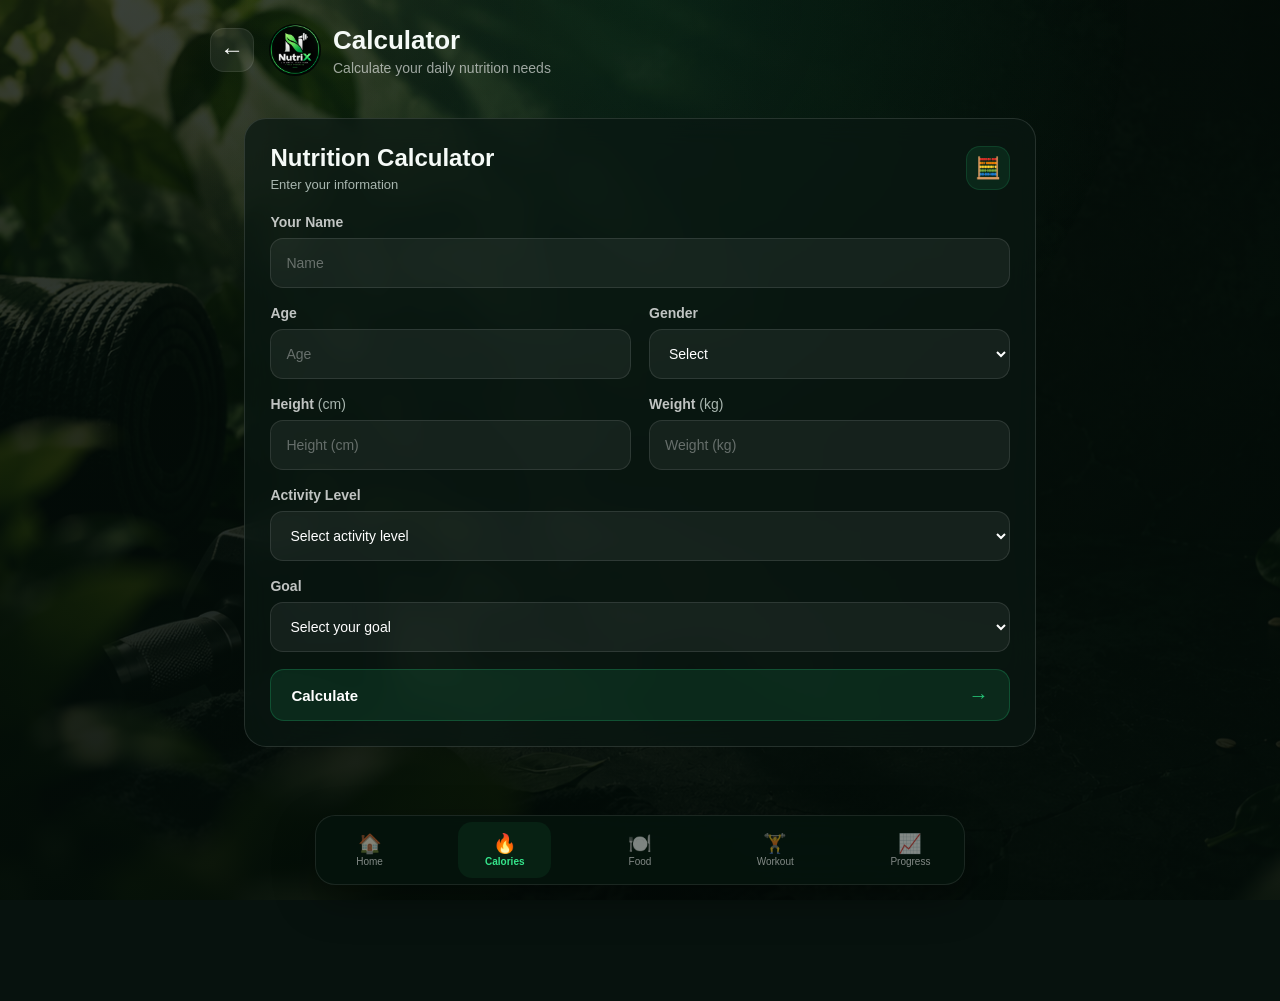
==== commit 8a75a1c2: "Update calculator and settings pages" ====
--- a/pages/calculator.html
+++ b/pages/calculator.html
@@ -102,7 +102,7 @@
                                  type="text"
                                   id="name"
                                  name="name"
-                                 placeholder="e.g. Abdelrahman"
+                                 placeholder="Name"
                                   maxlength="50"
                                  autocomplete="name"
                                       required
@@ -122,7 +122,7 @@
                                     type="number"
                                     id="age"
                                     name="age"
-                                    placeholder="e.g. 20"
+                                    placeholder="Age"
                                     min="13"
                                     max="100"
                                     required
@@ -177,7 +177,7 @@
                                     type="number"
                                     id="height"
                                     name="height"
-                                    placeholder="e.g. 175"
+                                    placeholder="Height (cm)"
                                     min="100"
                                     max="250"
                                     step="0.1"
@@ -198,7 +198,7 @@
                                     type="number"
                                     id="weight"
                                     name="weight"
-                                    placeholder="e.g. 80"
+                                    placeholder="Weight (kg)"
                                     min="30"
                                     max="300"
                                     step="0.1"
--- a/style.css
+++ b/style.css
@@ -5075,4 +5075,5 @@
 /* Click animation */
 .scanner-preview .remove-scan-btn:active {
     transform: scale(0.9) !important;
-}+}
+
